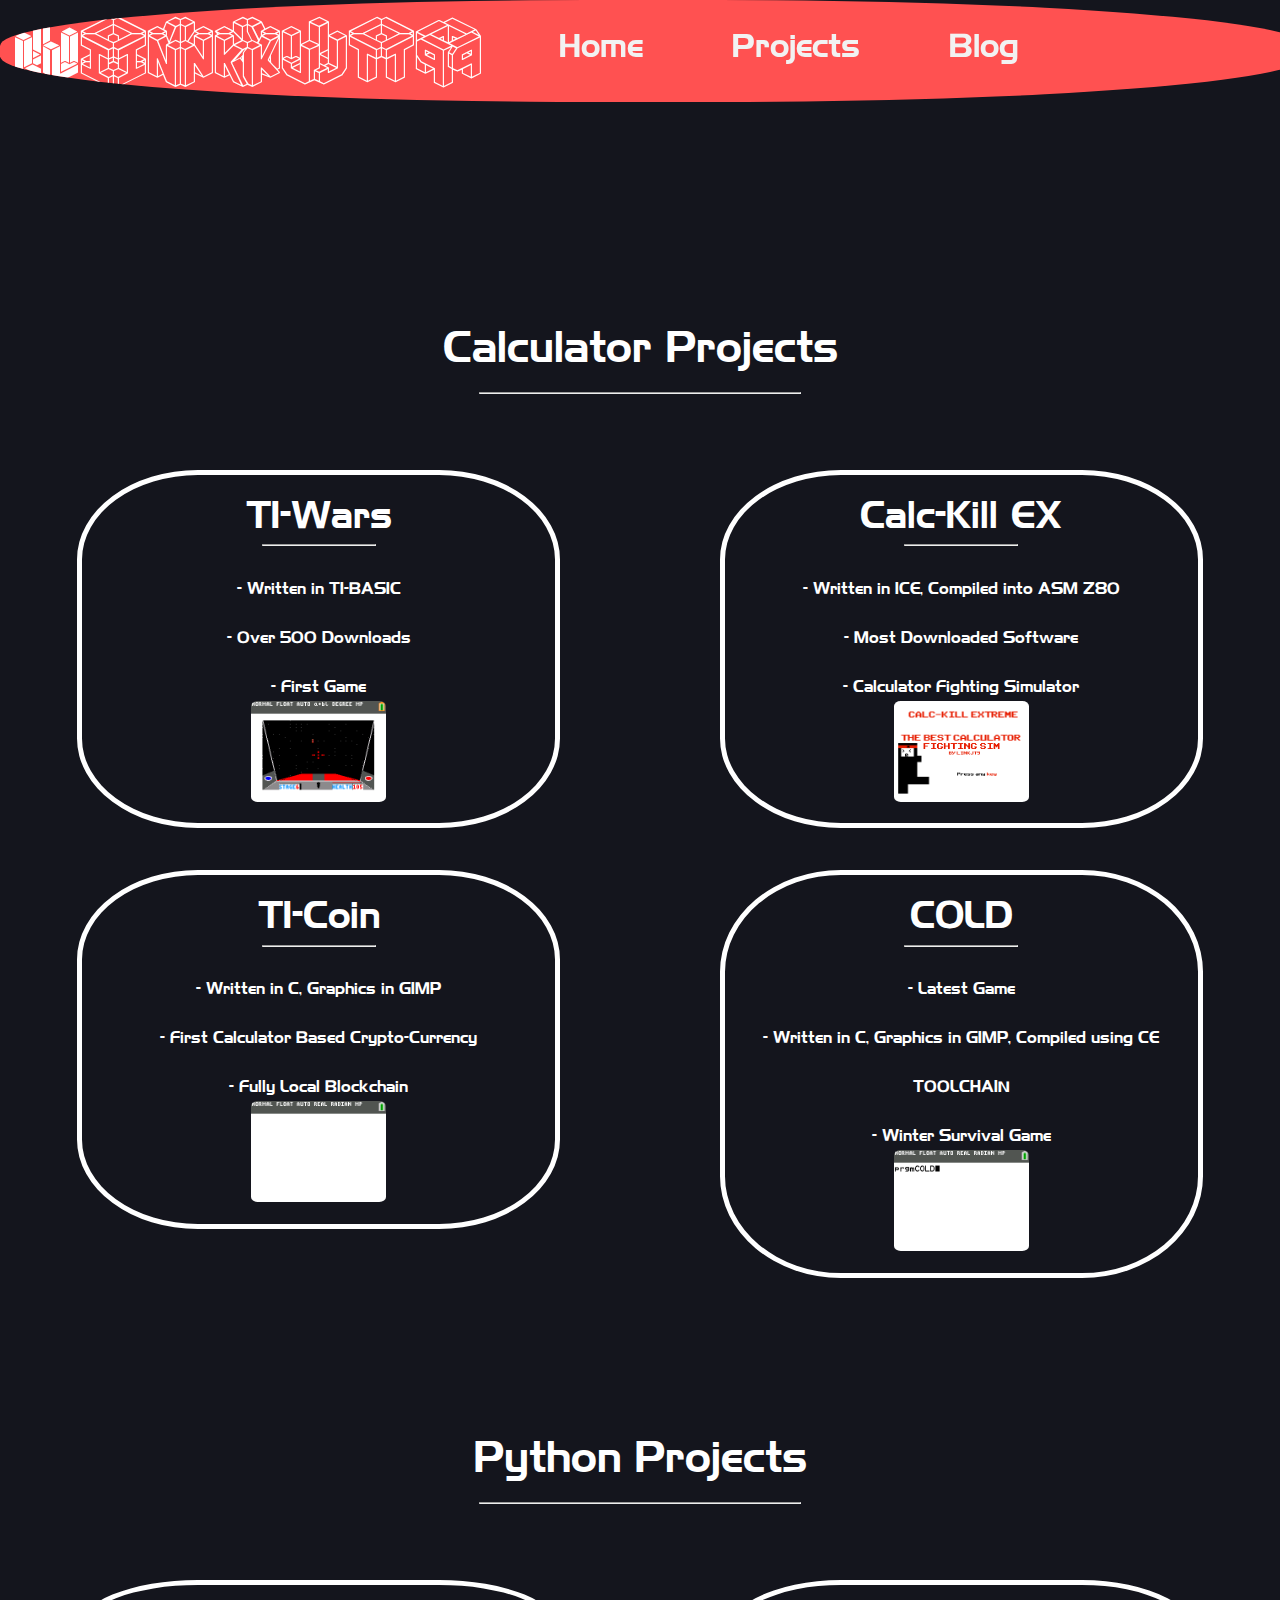
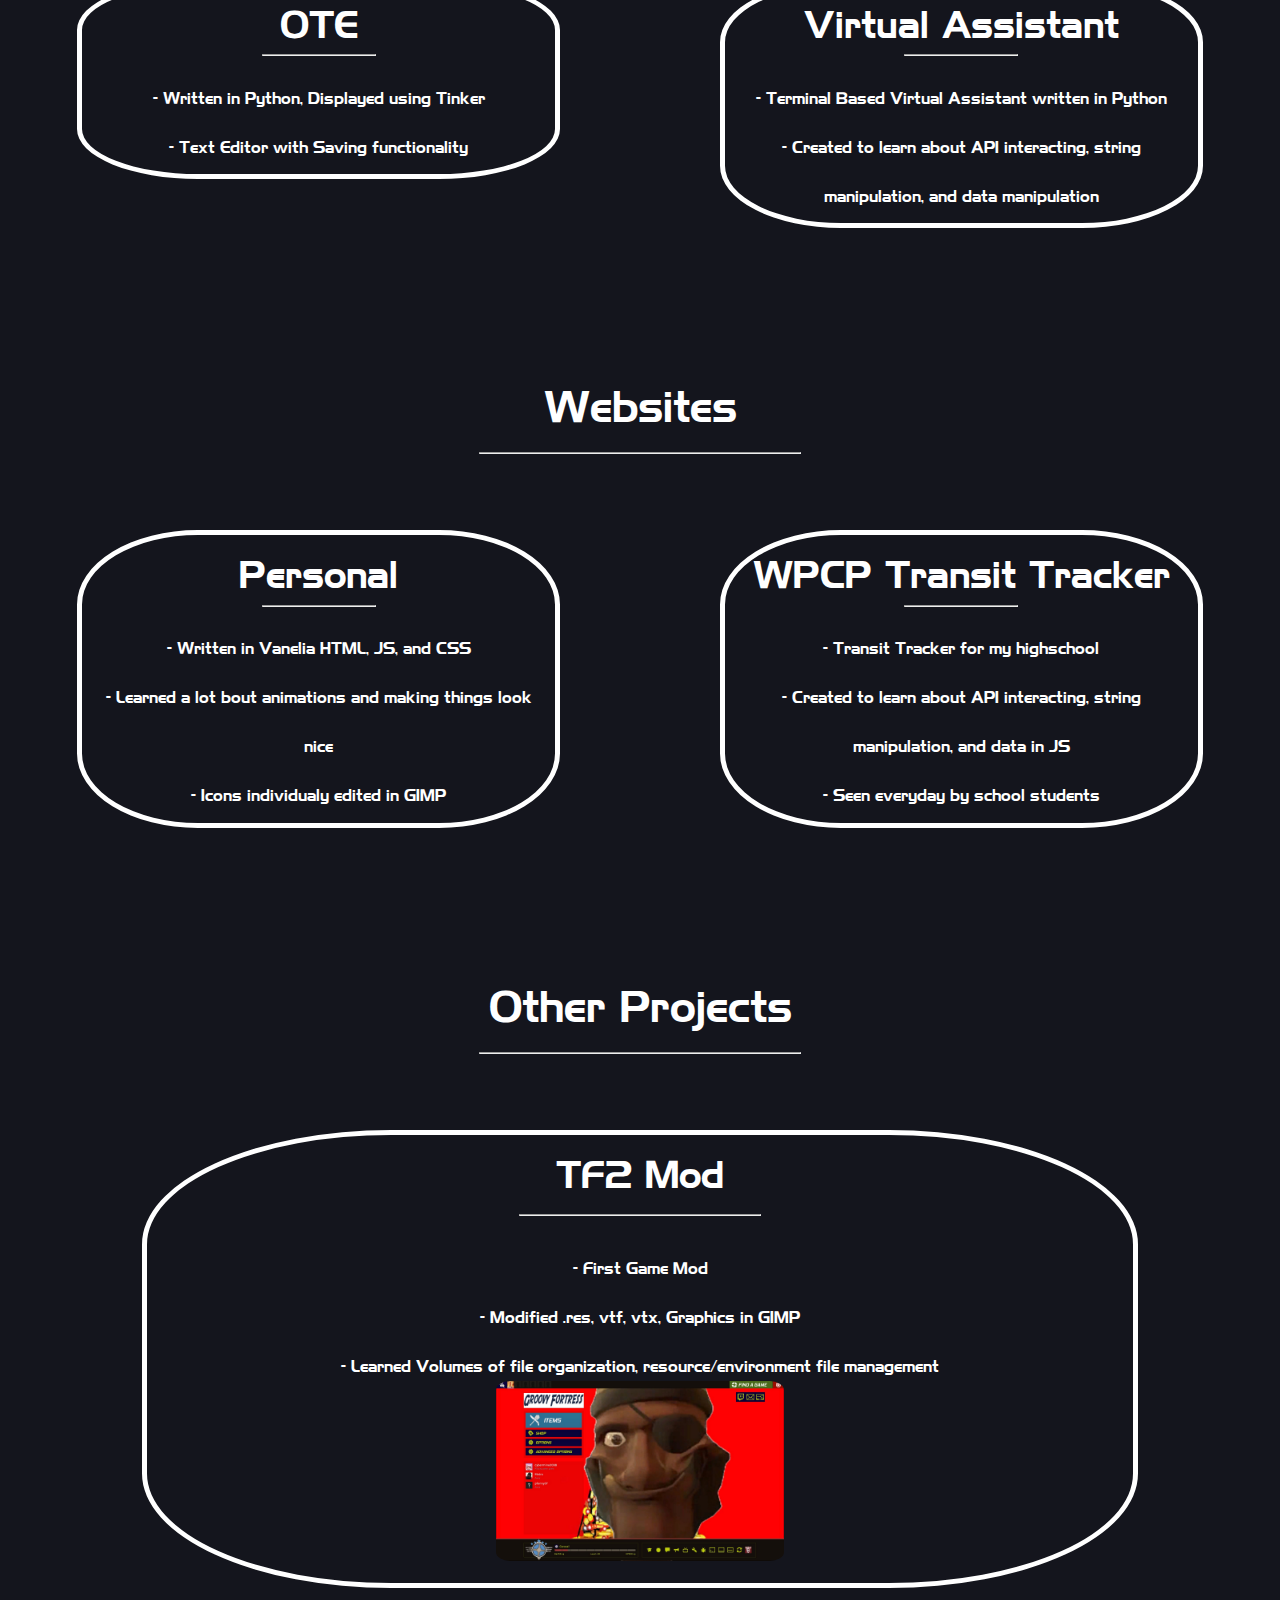
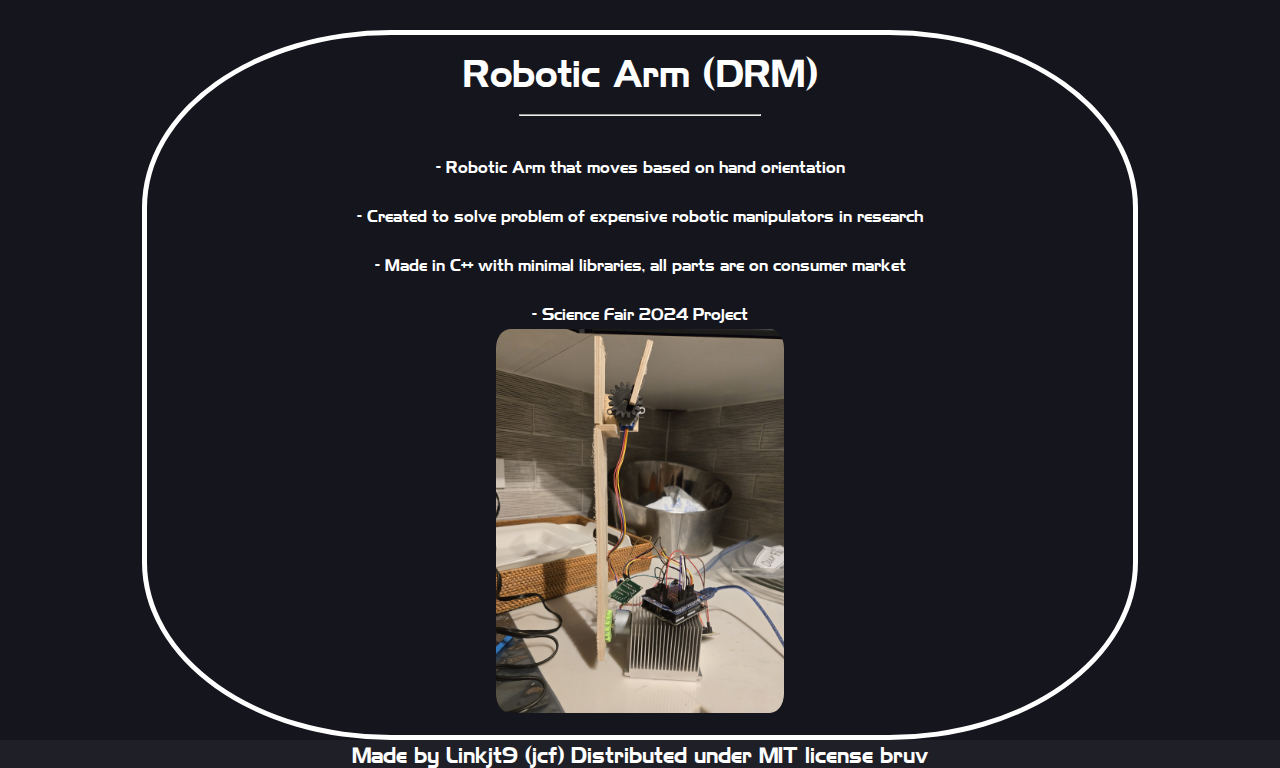
==== proj.html @ 5da6bb64 "Did a bunch of stuff" ====
<!DOCTYPE html>
<html>
<head>
<title>FreshBeets Software</title>
<link rel="icon" type="image/x-icon" href="fresh.png">
<link href="style.css" rel="stylesheet" type="text/css" />
<script src="index.js" defer></script>
</head>
<div class = "body">
<body>

<div class="navbar">Linkjt9       
    <a href="home.html">Home</a><a href="proj.html">Projects</a><a href="blog.html">Blog</a>
  </div>
<div class="body">
    <br><br><br><br><br><br>
    <div class="soustitre">Calculator Projects<hr style="width: 25%;"><br></div>
    <div class='row'>
        <div class ='column' style="float: left; " >TI-Wars
          <smol>
            <hr>
          - Written in TI-BASIC <br>
          - Over 500 Downloads <br>
          - First Game <br>
          <img src="projpic/tiwarz.png"> <br>
          </smol>
        </div>
        <div class ='column'style="float: right;">Calc-Kill EX
            <smol>
                <hr>
                - Written in ICE, Compiled into ASM Z80 <br>
                - Most Downloaded Software <br>
                - Calculator Fighting Simulator <br>
                <img src="projpic/calckill.png"> <br>

            </smol>
          </div>
      </div><br>
      <div class='row'>
        <div class ='column' style="float: left;">TI-Coin
          <smol>
            <hr>
          - Written in C, Graphics in GIMP <br>
          - First Calculator Based Crypto-Currency <br>
          - Fully Local Blockchain <br>
          <img src="projpic/tycoin.png"> <br>
          </smol>
        </div>
        <div class ='column   'style="float: right;">COLD
            <smol>
                <hr>
                - Latest Game <br>
                - Written in C, Graphics in GIMP, Compiled using CE TOOLCHAIN <br>
                - Winter Survival Game <br>
                <img src="projpic/cold.png"> <br>

            </smol>
          </div>
      </div>

      <br>
      <br>


      <div class="soustitre">Python Projects<hr style="width: 25%;"><br></div>
      <div class='row'>
        <div class ='column' style="float: left;">OTE
          <smol>
            <hr>
          - Written in Python, Displayed using Tinker <br>
          - Text Editor with Saving functionality <br>
          </smol>
        </div>
        <div class ='column   'style="float: right;">Virtual Assistant
            <smol>
                <hr>
                - Terminal Based Virtual Assistant written in Python <br>
                - Created to learn about API interacting, string manipulation, and data manipulation <br>

            </smol>
          </div>
      </div>
      <br>
      <br>

      <div class="soustitre">Websites<hr style="width: 25%;"><br></div>
      <div class='row'>
        <div class ='column' style="float: left;">Personal
          <smol>
            <hr>
          - Written in Vanelia HTML, JS, and CSS <br>
          - Learned a lot bout animations and making things look nice <br>
          - Icons individualy edited in GIMP <br>
          </smol>
        </div>
        <div class ='column   'style="float: right;">WPCP Transit Tracker
            <smol>
                <hr>
                - Transit Tracker for my highschool <br>
                - Created to learn about API interacting, string manipulation, and data in JS<br>
                - Seen everyday by school students<br>

            </smol>
          </div>
      </div>
      <br>
      <br>


      <div class="soustitre">Other Projects<hr style="width: 25%;"><br></div>
      <center><div class ='column' style="float: center; width: 75% ">
        TF2 Mod
        <hr>
        <smol>
          - First Game Mod<br>
          - Modified .res, vtf, vtx, Graphics in GIMP <br>
          - Learned Volumes of file organization, resource/environment file management <br>
          <img src="projpic/tf2.jpg"> <br>
      </smol>
        </div>
        
      </center> <br>
      <center><div class ='column' style="float: center; width: 75% ">
        Robotic Arm (DRM)
        <hr>
        <smol>
          - Robotic Arm that moves based on hand orientation<br>
          - Created to solve problem of expensive robotic manipulators in research <br>
          - Made in C++ with minimal libraries, all parts are on consumer market <br>
          - Science Fair 2024 Project <br>
          <img src="projpic/DRM.jpg"> <br>
      </smol>
        </div>
        
      </center>
      
      </div>






    
<footer>
  <div class="footer">Made by Linkjt9 (jcf)
    Distributed under MIT license bruv</div> 
</footer> 

</div>


</body>
</div>
</html>
---- style.css ----
@font-face {
    font-family: '3d';
    src: URL('3dlet.ttf') format('truetype');
}
@font-face {
    font-family: 'high';
    src: URL('highland-gothic/HighlandGothicFLF.ttf') format('truetype');
}
HTML, body {
    margin: 0;
    padding: 0;
    border: 0;
    outline: 0;
    font-size: 100%;
    vertical-align: baseline;
    background: transparent;
}
.body hr{
    width: 75%;
}
.body {
    background-color: rgb(20, 21, 29);
    color: rgb(255, 255, 255);
    font-family: 'high';
    font-size: 30px;
    text-align: center;
    
}
@keyframes fadeInAnimation {
    0% {
        opacity: 0;
    }

    100% {
        opacity: 1;
    }
}
.soustitre {
    background-color: rgb(20, 21, 29);
    color: rgb(255, 255, 255);
    font-family: 'high';
    font-size: 40px;
    text-align: center;
    float: center;
    padding-top: 5%;
    animation: fadeInAnimation ease 5s;
    animation-iteration-count: 1;
    animation-fill-mode: forwards;
    z-index:1;
} 
.soustitre sous{
font-size: 20px;
display: flex;
align-items: center;
justify-content: center;
gap: 2em;
padding: 2em;
word-wrap: break-word;
} 
/* .button{
    color: #f2f2f2;
    padding: 10px 12px;
    font-size: 30px;
    text-decoration: none;
    margin-left: 5%;
    font-family: 'high';
}
.button:hover{
    display: inline-block;
    color: #f2f2f2;
    text-align: right;
    padding: 10px 12px;
    font-size: 30px;
    text-decoration: none;
    margin-left: 5%;
    font-family: 'high';
}
    */
.images{
    border-radius: 25%;
}
.title {
    overflow: hidden;
    background-color: rgb(20, 21, 29);
    color: rgb(255, 255, 255);
    text-align: center;
    text-decoration: none;
    font-size: 100px;
    line-height: 100px;
    border-radius: 6px;
    font-family: '3d';
}
.navbar {
    color: rgb(255, 255, 255);
    overflow: hidden;
    background-color: #ff5151;
    position: fixed; 
    top: 0; 
    z-index:2;
    font-family: '3d';
    width: 100%; 
    font-size: 100px;
    text-align: left;
    padding-left: 10%;
    border-radius: 45%;
    display: flex;
    gap: 1px;
    padding: 1%;
}
.navbar select{
    overflow: hidden;
    background-color: #ff5151;
    top: 0; 
    z-index:2;
    border: none;
    font-family: '3d';
    font-size: 100px;
    padding-left: 10%;
    margin-left: 5%;
    color: #f2f2f2;
    padding: 10px 12px;
    font-size: 30px;
    text-decoration: none;
    font-family: 'high';
}
.navbar a {
    display: inline-block;
    color: #f2f2f2;
    text-align: right;
    padding: 10px 12px;
    font-size: 30px;
    text-decoration: none;
    margin-left: 5%;
    font-family: 'high';

}
.navbar select:hover {
    background: #ddd;
    color: black;
    border-radius: 20%;
    
}


.navbar a:hover {
    background: #ddd;
    color: black;
    border-radius: 20%;
}


.column {
    margin-right: 6%;
    margin-left: 6%;
    width: 35%;
    font-size: 35px;
    border: 5px solid rgb(255, 255, 255);
    border-radius: 25%;
    padding: 1%;
    background-image: none;
    background-repeat: no-repeat;
    background-size:cover;
    animation: fadeInAnimation ease 5s;
    animation-iteration-count: 1;
    animation-fill-mode: forwards;
    z-index:1;
    
  }
  @media (prefers-reduced-motion: no-preference) {
    .column-animation {
        animation: fadeInAnimation ease 5s;
        animation-iteration-count: 1;
        animation-fill-mode: forwards;
        z-index:1;
    }
  }
  .column hr{
    width:25%;
  }
  .column img{
    width: 5%;
    height: 5%;
  }
  .column smol{
    font-size: 15px;
  }
  .column smol img{
    width: 30%;
    height: 30%;
    border-radius: 5%;
  }
  .column a{
    text-decoration: none;
    color: #ffffff;
    font-size: 30px;
    padding: 25px;
    height: min-content;
  }
  .column a:hover{
    font-size: 40px;
    padding: 20px;
  }
  
  .row:after {
    content: "";
    display: table;
    clear: both;
  }
  .footer{
    background-color: rgb(31, 32, 39);
    color: rgb(255, 255, 255);
    font-size: 20px;
  }
  .video{
    z-index: 0;
  }
  @keyframes wipe-enter {
	0% {
		transform: scale(0, .025);
	}
	50% {
		transform: scale(1, .025);
	}
}
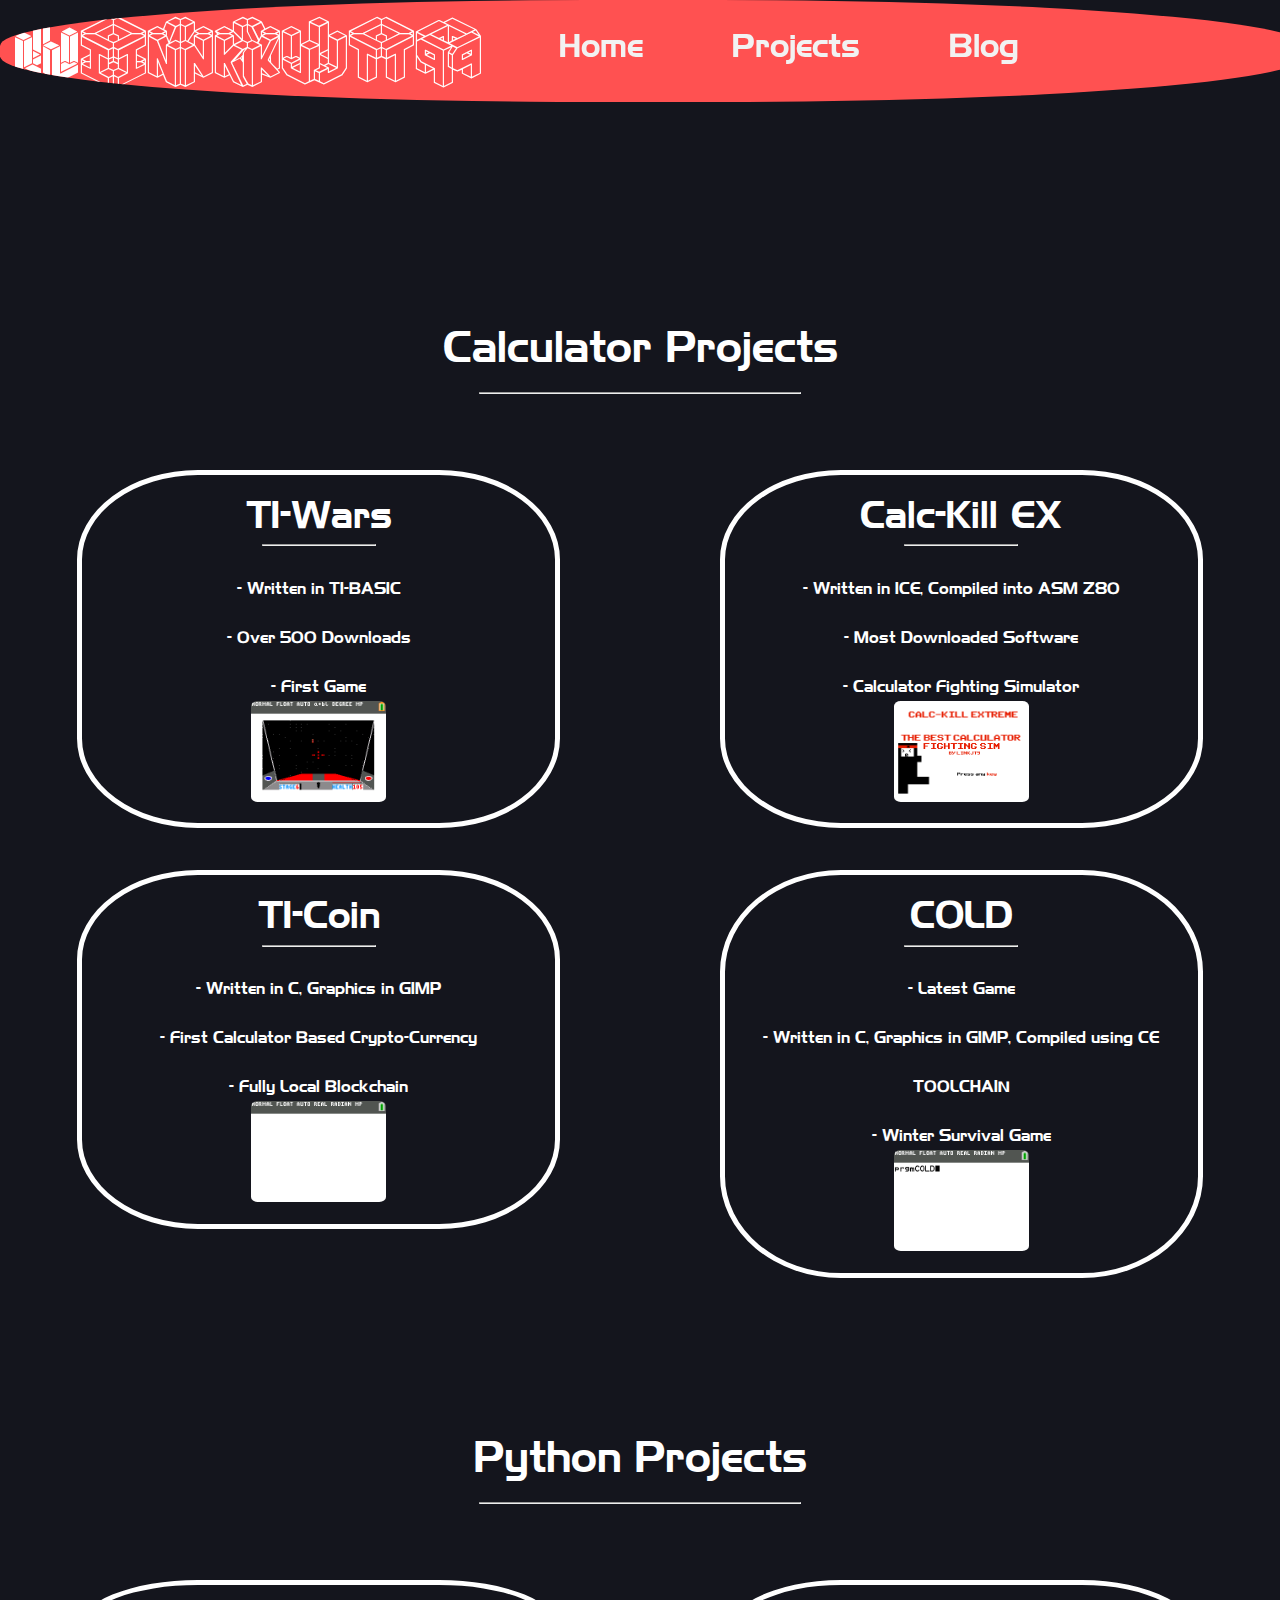
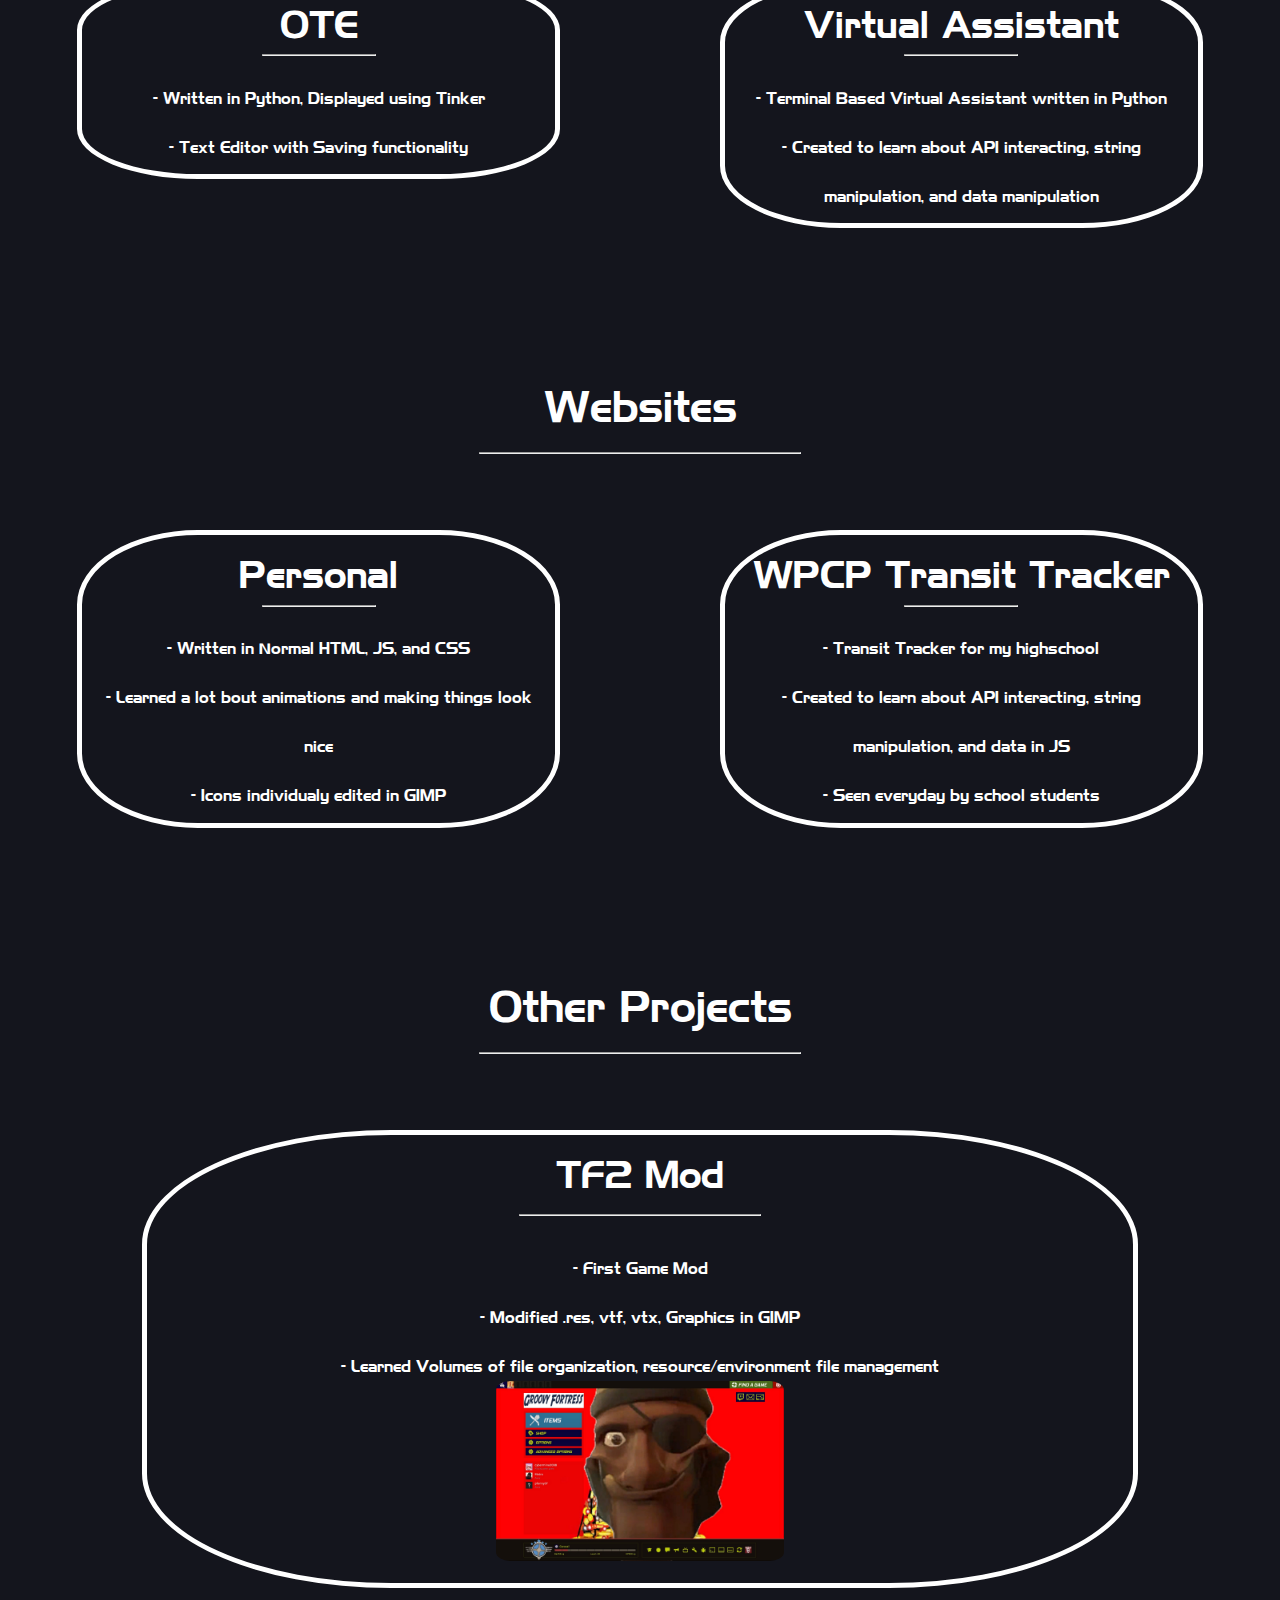
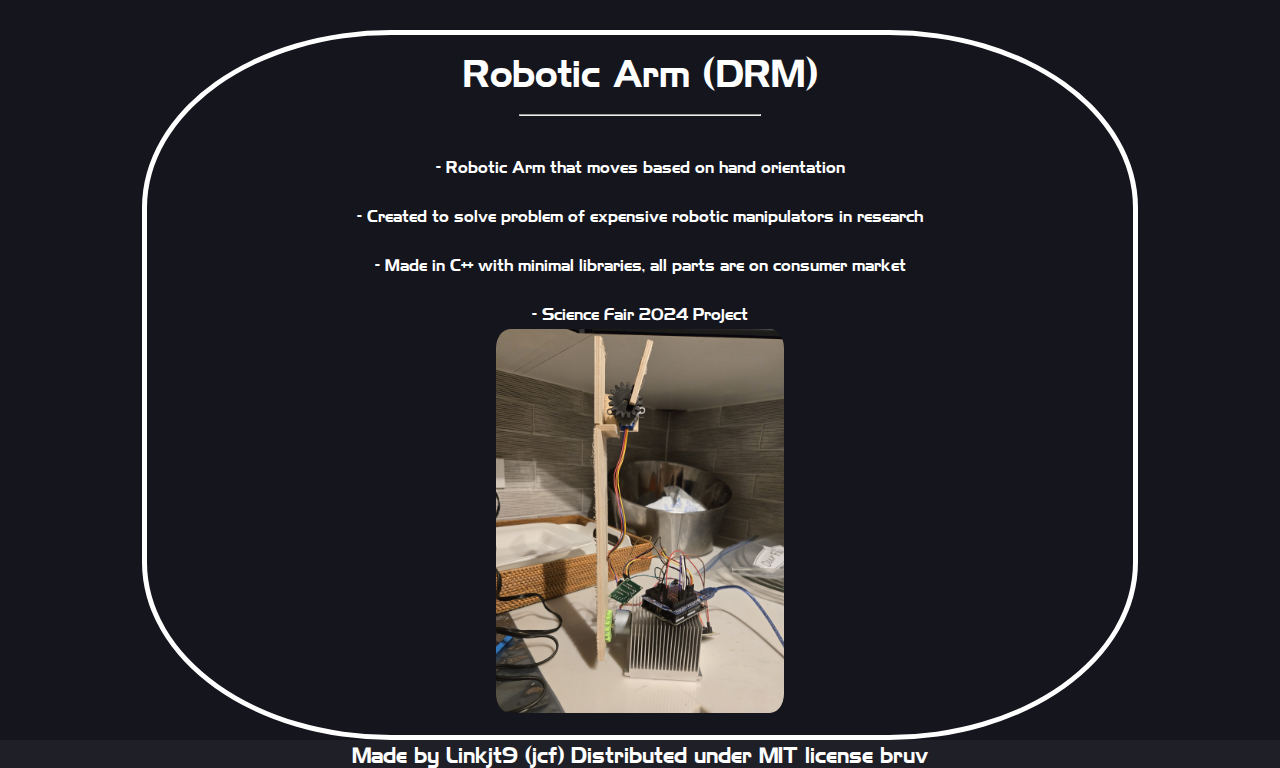
==== commit 2358ecd5: "Update proj.html" ====
--- a/proj.html
+++ b/proj.html
@@ -10,7 +10,7 @@
 <body>
 
 <div class="navbar">Linkjt9       
-    <a href="home.html">Home</a><a href="proj.html">Projects</a><a href="blog.html">Blog</a>
+    <a href="index.html">Home</a><a href="proj.html">Projects</a><a href="blog.html">Blog</a>
   </div>
 <div class="body">
     <br><br><br><br><br><br>
@@ -88,7 +88,7 @@
         <div class ='column' style="float: left;">Personal
           <smol>
             <hr>
-          - Written in Vanelia HTML, JS, and CSS <br>
+          - Written in Normal HTML, JS, and CSS <br>
           - Learned a lot bout animations and making things look nice <br>
           - Icons individualy edited in GIMP <br>
           </smol>
@@ -152,4 +152,4 @@
 
 </body>
 </div>
-</html>+</html>
